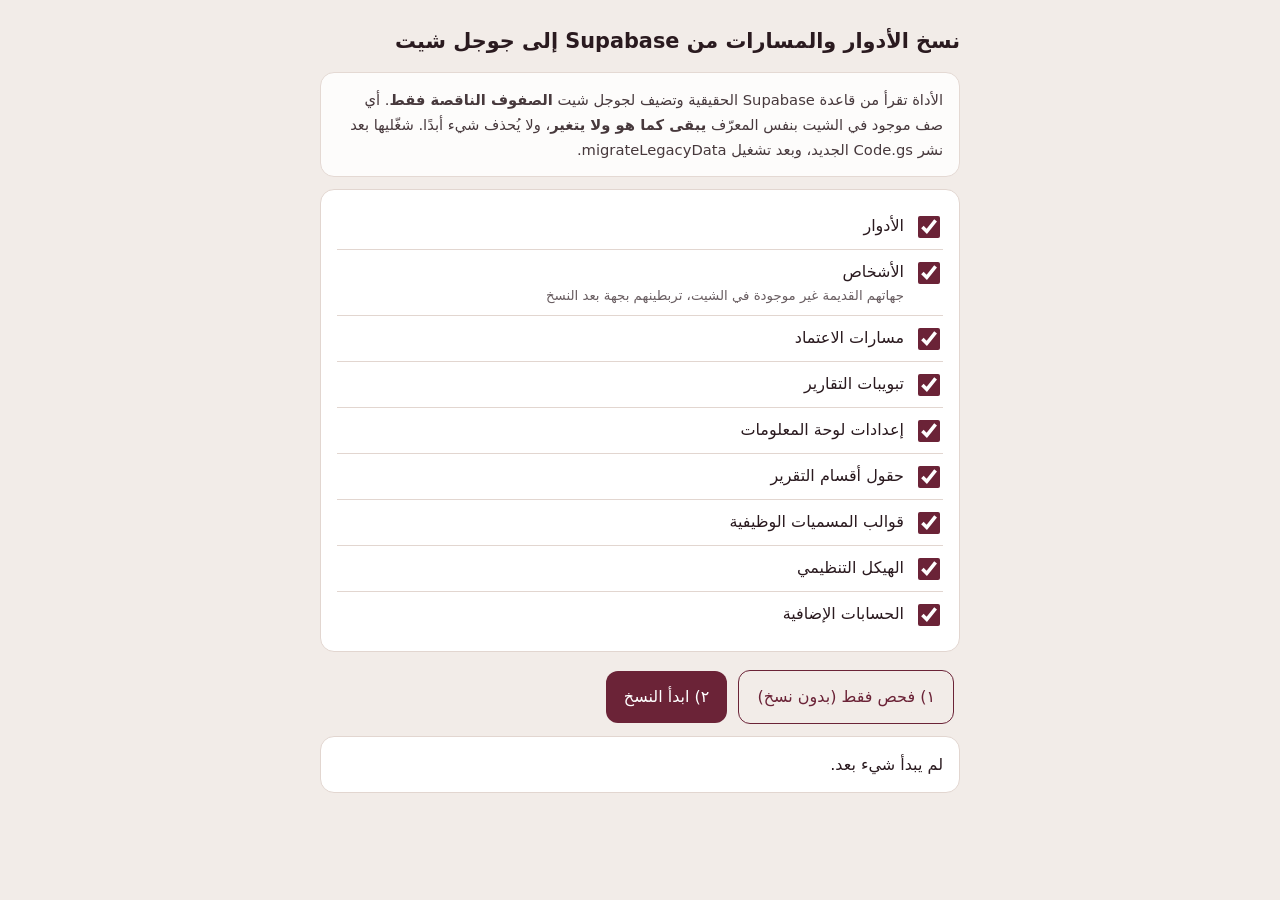
==== migrate-from-supabase.html @ 61aaa6f7 "Add files via upload" ====
<!doctype html>
<html lang="ar" dir="rtl">
<head>
<meta charset="utf-8">
<meta name="viewport" content="width=device-width,initial-scale=1">
<title>نسخ الأدوار والمسارات إلى جوجل شيت</title>
<style>
  :root{--bg:#F2ECE8;--fg:#2a1a1f;--p:#6b2337;--card:#fff;--ok:#1d7a46;--bad:#b3261e;--line:#e2d6d0}
  @media (prefers-color-scheme:dark){:root{--bg:#1d1517;--fg:#f3e9e6;--card:#2a1f22;--line:#44343a;--p:#d98aa0}}
  body{margin:0;background:var(--bg);color:var(--fg);font-family:system-ui,-apple-system,"Segoe UI",Tahoma,sans-serif;line-height:1.7}
  main{max-width:640px;margin:0 auto;padding:20px 16px 60px}
  h1{font-size:1.3rem;margin:.2em 0 .4em}
  .card{background:var(--card);border:1px solid var(--line);border-radius:14px;padding:14px 16px;margin:12px 0}
  label.row{display:flex;gap:10px;align-items:flex-start;padding:8px 0;border-bottom:1px solid var(--line)}
  label.row:last-child{border:0}
  label.row small{display:block;opacity:.7}
  input[type=checkbox]{width:22px;height:22px;margin-top:4px;accent-color:var(--p)}
  button{font:inherit;border:0;border-radius:12px;padding:12px 18px;margin:6px 6px 0 0;background:var(--p);color:#fff;cursor:pointer;min-height:44px}
  button.alt{background:transparent;color:var(--p);border:1.5px solid var(--p)}
  button:disabled{opacity:.5}
  .log div{padding:4px 0;border-bottom:1px dashed var(--line)}
  .ok{color:var(--ok)}.bad{color:var(--bad)}
  .note{font-size:.92rem;opacity:.85}
</style>
</head>
<body>
<main>
  <h1>نسخ الأدوار والمسارات من Supabase إلى جوجل شيت</h1>
  <div class="card note">
    الأداة تقرأ من قاعدة Supabase الحقيقية وتضيف لجوجل شيت <b>الصفوف الناقصة فقط</b>.
    أي صف موجود في الشيت بنفس المعرّف <b>يبقى كما هو ولا يتغير</b>، ولا يُحذف شيء أبدًا.
    شغّليها بعد نشر Code.gs الجديد، وبعد تشغيل migrateLegacyData.
  </div>

  <div class="card" id="list"></div>

  <button id="check" class="alt">١) فحص فقط (بدون نسخ)</button>
  <button id="run">٢) ابدأ النسخ</button>

  <div class="card log" id="log" aria-live="polite">لم يبدأ شيء بعد.</div>
</main>

<script>
const SRC = {url:"https://bamirxxstfmgmscwylkg.supabase.co", key:"sb_publishable_f2BGuOJ4vs02gzMPdaP3rQ_PpcZGl1m"};
const SHEETS_API_URL = "https://script.google.com/macros/s/AKfycbwKf9MuuHoAKSwbWKJ4fyLERi1OCHh61V5KGPkCQRkk5pYdm289dOHJ0c2_mGi_bHeB/exec";

async function sheetsCall(action, payload){
  const r = await fetch(SHEETS_API_URL, {method:"POST", headers:{"Content-Type":"text/plain;charset=utf-8"}, body:JSON.stringify({action, payload})});
  const j = await r.json();
  if(!j.ok) throw new Error(j.error || "خطأ من جوجل شيت");
  return j;
}

// الجدول، المفتاح الأساسي، الاسم بالعربي، مفعّل افتراضيًا؟، ملاحظة
const TABLES = [
  ["roles","id","الأدوار",true,""],
  ["persons","id","الأشخاص",true,"جهاتهم القديمة غير موجودة في الشيت، تربطينهم بجهة بعد النسخ"],
  ["approval_paths","id","مسارات الاعتماد",true,""],
  ["report_tabs","id","تبويبات التقارير",true,""],
  ["dashboard_config","id","إعدادات لوحة المعلومات",true,""],
  ["section_field_schemas","section_id","حقول أقسام التقرير",true,""],
  ["job_title_templates","id","قوالب المسميات الوظيفية",true,""],
  ["org_chart","id","الهيكل التنظيمي",true,""],
  ["platform_users","id","الحسابات الإضافية",true,""]
];

const $ = id => document.getElementById(id);
$("list").innerHTML = TABLES.map(([t,,ar,on,note]) =>
  `<label class="row"><input type="checkbox" data-t="${t}" ${on?"checked":""}><span>${ar}<small>${note}</small></span></label>`).join("");

function logLine(html, cls){ const d=document.createElement("div"); if(cls) d.className=cls; d.innerHTML=html; $("log").appendChild(d); }

async function readAll(table){
  const out=[]; let from=0; const step=1000;
  for(;;){
    const r = await fetch(`${SRC.url}/rest/v1/${table}?select=*`, {
      headers:{apikey:SRC.key, Authorization:"Bearer "+SRC.key, Range:`${from}-${from+step-1}`, "Range-Unit":"items"}});
    if(!r.ok) throw new Error(`قراءة ${table}: ${r.status} ${(await r.text()).slice(0,160)}`);
    const rows = await r.json(); out.push(...rows);
    if(rows.length < step) break; from += step;
  }
  return out;
}

async function writeMissing(table, pk, rows){
  const have = await sheetsCall("tableGet", {table});
  const ids = new Set((have.data||[]).map(r => String(r[pk])));
  const fresh = rows.filter(r => !ids.has(String(r[pk])));
  for(let i=0;i<fresh.length;i+=20){
    await sheetsCall("tableUpsert", {table, keyCol:pk, rows:fresh.slice(i,i+20), merge:false});
  }
  return fresh.length;
}

async function go(doWrite){
  $("check").disabled = $("run").disabled = true;
  $("log").innerHTML = "";
  const chosen = [...document.querySelectorAll("input[data-t]:checked")].map(x=>x.dataset.t);
  if(!chosen.length){ logLine("اختاري جدولًا واحدًا على الأقل.","bad"); $("check").disabled=$("run").disabled=false; return; }
  let failed = 0;
  for(const [t,pk,ar] of TABLES){
    if(!chosen.includes(t)) continue;
    try{
      const rows = await readAll(t);
      if(!doWrite){ logLine(`${ar}: ${rows.length} صف في Supabase`); continue; }
      const added = rows.length ? await writeMissing(t,pk,rows) : 0;
      logLine(`✓ ${ar}: أُضيف ${added} صف من ${rows.length} (الموجود في الشيت لم يتغير)`,"ok");
    }catch(e){ failed++; logLine(`✗ ${ar}: ${e.message}`,"bad"); }
  }
  logLine(failed ? `انتهى مع ${failed} خطأ. إن ظهر خطأ عن عمود غير موجود فتأكدي أنك نشرتِ Code.gs الجديد ثم أعيدي.` : (doWrite ? "انتهى بنجاح." : "انتهى الفحص."), failed?"bad":"ok");
  $("check").disabled=$("run").disabled=false;
}
$("check").onclick = () => go(false);
$("run").onclick = () => go(true);
</script>
</body>
</html>
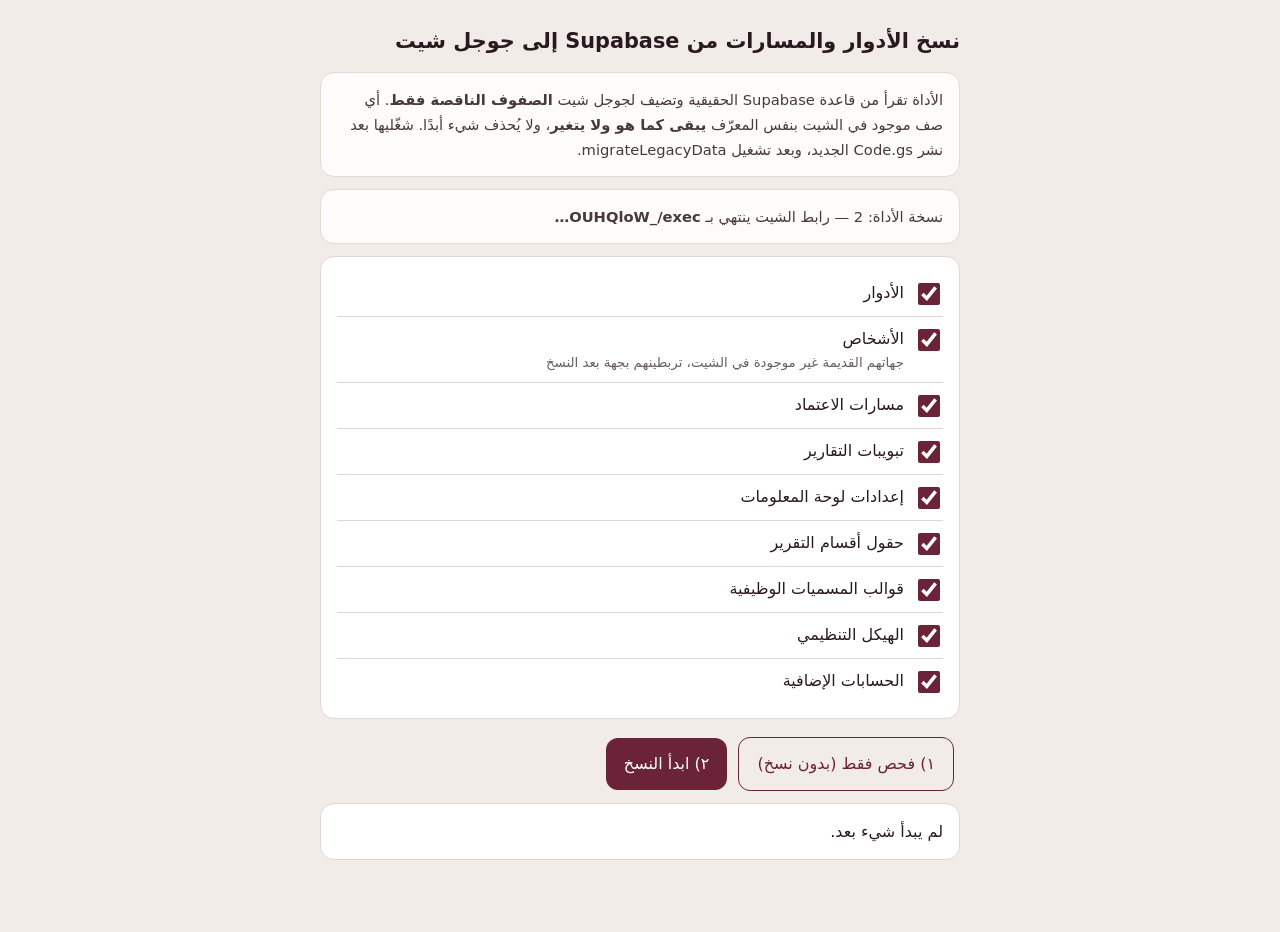
==== commit 4fc211c1: "Add files via upload" ====
--- a/migrate-from-supabase.html
+++ b/migrate-from-supabase.html
@@ -32,6 +32,8 @@
     شغّليها بعد نشر Code.gs الجديد، وبعد تشغيل migrateLegacyData.
   </div>
 
+  <div class="card note">نسخة الأداة: 2 — رابط الشيت ينتهي بـ <b dir="ltr">…OUHQloW_/exec</b></div>
+
   <div class="card" id="list"></div>
 
   <button id="check" class="alt">١) فحص فقط (بدون نسخ)</button>
@@ -42,13 +44,24 @@
 
 <script>
 const SRC = {url:"https://bamirxxstfmgmscwylkg.supabase.co", key:"sb_publishable_f2BGuOJ4vs02gzMPdaP3rQ_PpcZGl1m"};
-const SHEETS_API_URL = "https://script.google.com/macros/s/AKfycbwKf9MuuHoAKSwbWKJ4fyLERi1OCHh61V5KGPkCQRkk5pYdm289dOHJ0c2_mGi_bHeB/exec";
+const SHEETS_API_URL = "https://script.google.com/macros/s/AKfycbxNQse7vgnAgkBZaOeORo90k6Eeb3Btf8S8Ei_XNBWC_fsOWiG98GUIvVteOUHQloW_/exec";
 
+// نفس طريقة الموقع: GET للطلبات الصغيرة (أضمن مع Safari)، وPOST فقط للكبيرة، مع إعادة محاولة.
 async function sheetsCall(action, payload){
-  const r = await fetch(SHEETS_API_URL, {method:"POST", headers:{"Content-Type":"text/plain;charset=utf-8"}, body:JSON.stringify({action, payload})});
-  const j = await r.json();
-  if(!j.ok) throw new Error(j.error || "خطأ من جوجل شيت");
-  return j;
+  const url = SHEETS_API_URL + "?action=" + encodeURIComponent(action) + "&payload=" + encodeURIComponent(JSON.stringify(payload||{}));
+  const useGet = url.length < 1800;
+  let lastErr = null;
+  for(let attempt=0; attempt<3; attempt++){
+    try{
+      const r = useGet
+        ? await fetch(url)
+        : await fetch(SHEETS_API_URL, {method:"POST", headers:{"Content-Type":"text/plain;charset=utf-8"}, body:JSON.stringify({action, payload})});
+      const j = await r.json();
+      if(!j.ok) throw Object.assign(new Error(j.error || "خطأ من جوجل شيت"), {fromServer:true});
+      return j;
+    }catch(e){ if(e.fromServer) throw e; lastErr = e; await new Promise(res=>setTimeout(res, 800)); }
+  }
+  throw new Error((useGet ? "GET" : "POST") + " — " + (lastErr && lastErr.message || "network"));
 }
 
 // الجدول، المفتاح الأساسي، الاسم بالعربي، مفعّل افتراضيًا؟، ملاحظة
@@ -86,8 +99,9 @@
   const have = await sheetsCall("tableGet", {table});
   const ids = new Set((have.data||[]).map(r => String(r[pk])));
   const fresh = rows.filter(r => !ids.has(String(r[pk])));
-  for(let i=0;i<fresh.length;i+=20){
-    await sheetsCall("tableUpsert", {table, keyCol:pk, rows:fresh.slice(i,i+20), merge:false});
+  // صف واحد بكل طلب: يبقى الطلب صغيرًا فيُرسل GET قدر الإمكان.
+  for(const row of fresh){
+    await sheetsCall("tableUpsert", {table, keyCol:pk, rows:[row], merge:false});
   }
   return fresh.length;
 }
